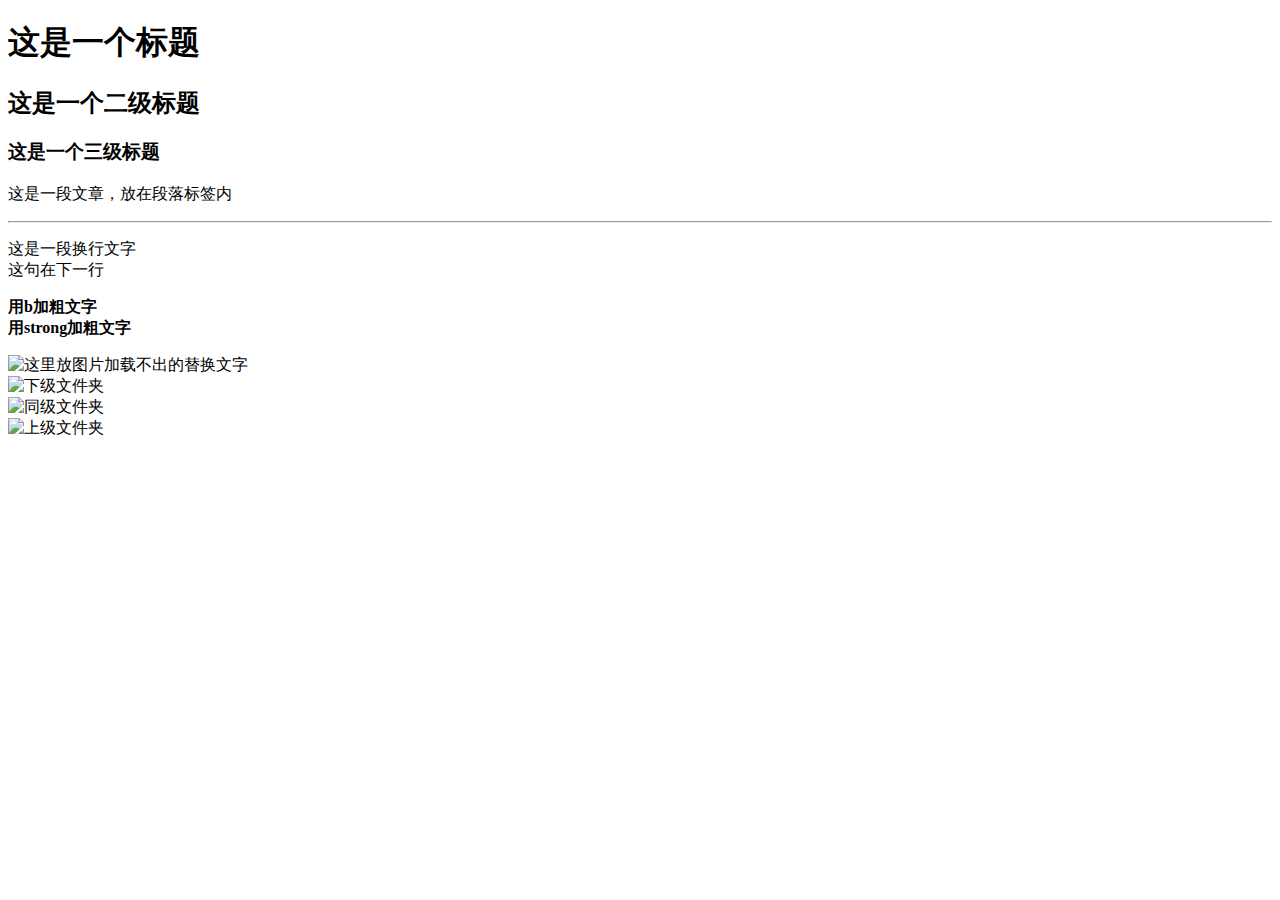
==== index.html @ 5483f2fe "first commit" ====
<!DOCTYPE html>
<html lang="en">
<head>
    <meta charset="UTF-8">
    <meta http-equiv="X-UA-Compatible" content="IE=edge">
    <meta name="viewport" content="width=device-width, initial-scale=1.0">
    <title>Document</title>
</head>
<body>
    <h1>这是一个标题</h1>
    <h2>这是一个二级标题</h2>
    <h3>这是一个三级标题</h3>
    <!-- ctrl+D这个快捷键用于vscode的光标多选 -->

    <p>这是一段文章，放在段落标签内</p>
    <hr>
    <!-- hr是水平分割线标签，br是换行 -->
    <p>这是一段换行文字<br>这句在下一行</p>

    <!-- 文本格式化 -->
    <p><b>用b加粗文字</b><br><strong>用strong加粗文字</strong></p>
    <!-- u和ins下划线 i和em是倾斜 s和del是删除线 -->

    <!-- 图片的插入 -->
    <!-- 绝对路径 -->
    <img src="D:\我的桌面\Desktop\前端学习html+css\image\001.jpg" alt="这里放图片加载不出的替换文字" title="鼠标悬停时显示">
    <br>
    <!-- 相对路径 -->
    <img src="nothatfile/001.jpg" alt="下级文件夹">
    <br>
    <img src="./001.jpg" alt="同级文件夹">
    <br>
    <img src="../image/001.jpg" alt="上级文件夹">
    <!-- ../是回到上级文件夹，上级的上级用../../表示 -->

</body>
</html>
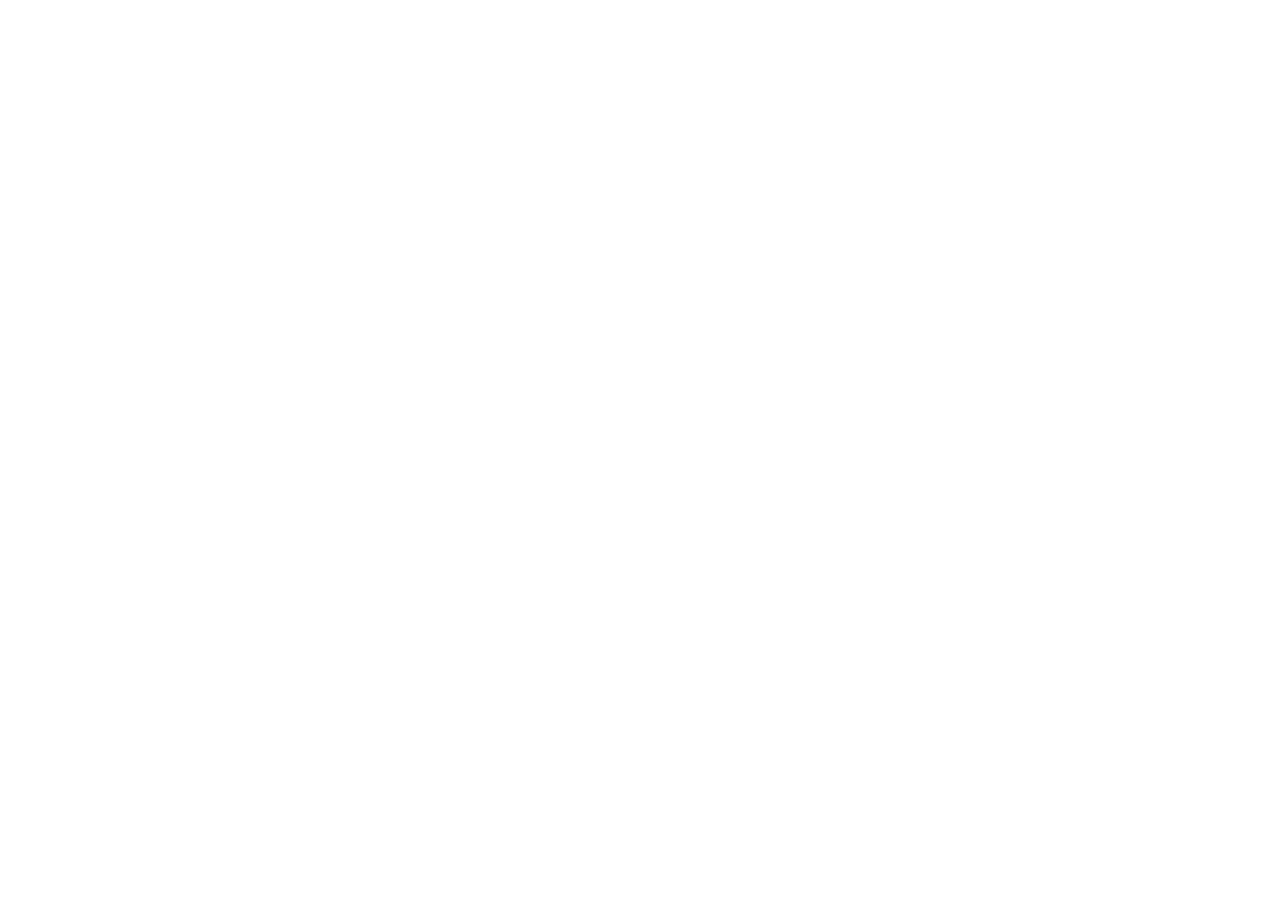
==== commit 2d84b025: "okok" ====
--- a/index.html
+++ b/index.html
@@ -1,37 +1,42 @@
 <!DOCTYPE html>
-<html lang="en">
+<html lang="zh-CN">
 <head>
-    <meta charset="UTF-8">
-    <meta http-equiv="X-UA-Compatible" content="IE=edge">
-    <meta name="viewport" content="width=device-width, initial-scale=1.0">
-    <title>Document</title>
+  <meta charset="UTF-8">
+  <meta http-equiv="X-UA-Compatible" content="IE=edge">
+  <meta name="viewport" content="width=device-width, initial-scale=1.0">
+  <link rel="stylesheet" href="./css/index.css">
+  <link rel="shortcut icon" href="./img/favicon.ico" type="image/x-icon">
+  <meta name="description" content="你发现了一个私人博客网站，也许这里有一些神奇的东西">
+  <meta name="keywords" content="计算机、IT技术、设计师">
+  <title>knlncyan</title>
 </head>
 <body>
-    <h1>这是一个标题</h1>
-    <h2>这是一个二级标题</h2>
-    <h3>这是一个三级标题</h3>
-    <!-- ctrl+D这个快捷键用于vscode的光标多选 -->
+  <div class="box">
+    <span id="a0"></span>
+    <span id="a1"></span>
+    <span id="a2"></span>
+    <span id="a3"></span>
+    <span id="a4"></span>
+  </div>
 
-    <p>这是一段文章，放在段落标签内</p>
-    <hr>
-    <!-- hr是水平分割线标签，br是换行 -->
-    <p>这是一段换行文字<br>这句在下一行</p>
 
-    <!-- 文本格式化 -->
-    <p><b>用b加粗文字</b><br><strong>用strong加粗文字</strong></p>
-    <!-- u和ins下划线 i和em是倾斜 s和del是删除线 -->
-
-    <!-- 图片的插入 -->
-    <!-- 绝对路径 -->
-    <img src="D:\我的桌面\Desktop\前端学习html+css\image\001.jpg" alt="这里放图片加载不出的替换文字" title="鼠标悬停时显示">
-    <br>
-    <!-- 相对路径 -->
-    <img src="nothatfile/001.jpg" alt="下级文件夹">
-    <br>
-    <img src="./001.jpg" alt="同级文件夹">
-    <br>
-    <img src="../image/001.jpg" alt="上级文件夹">
-    <!-- ../是回到上级文件夹，上级的上级用../../表示 -->
-
+<div></div>
+  <script>
+    let key
+    for(let i = 0; i < 5; i++){
+      key = Math.ceil(Math.random()*4) + i*4
+      document.querySelector(`#a${i}`).style.backgroundImage = `url(./img/backgroundImage/${key}.jpg)`
+    }
+    console.log(key)
+    setInterval(function() {
+      key++
+      key%=5
+      document.querySelector(`#a${key}`).style.opacity = 1
+      document.querySelector(`#a${key}`).style.transform = 'scale(1.3)'
+      document.querySelector(`#a${(key+4)%5}`).style.opacity = 0
+      document.querySelector(`#a${(key+4)%5}`).style.transform = 'scale(1.2)'
+    },3000)
+    
+  </script>
 </body>
 </html>--- a/css/index.css
+++ b/css/index.css
@@ -0,0 +1,36 @@
+* {
+  margin: 0px;
+  padding: 0px;
+}
+
+html {
+  height: 100%;
+  width: 100%;
+}
+
+body {
+  height: 100%;
+  width: 100%;
+  overflow-x: hidden;
+}
+
+.box {
+  display: flex;
+  justify-content: center;
+  width: 100%;
+  height: 100%;
+}
+
+.box span {
+  position: fixed;
+  width: 100%;
+  height: 100%;
+  /* z-index: -1; */
+  background-image: url(#);
+  background-size: cover;
+  background-position: center center;
+  opacity: 0;
+  transform: scale(1.2);
+  transition: all 3s;
+}
+
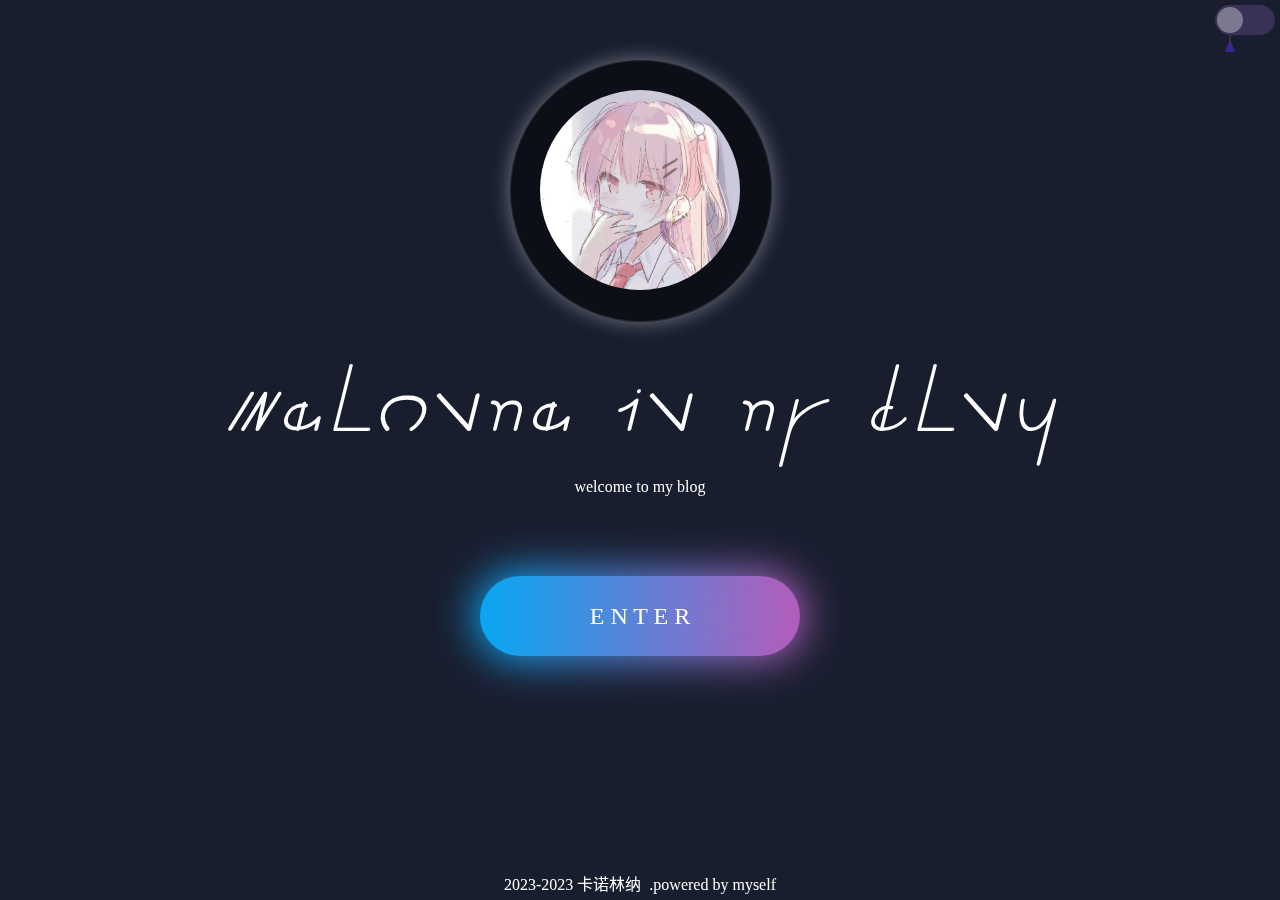
==== commit 7ae9e5f8: "okok it is not easy" ====
--- a/index.html
+++ b/index.html
@@ -5,13 +5,18 @@
   <meta http-equiv="X-UA-Compatible" content="IE=edge">
   <meta name="viewport" content="width=device-width, initial-scale=1.0">
   <link rel="stylesheet" href="./css/index.css">
+  <link rel="stylesheet" href="./css/default.css">
   <link rel="shortcut icon" href="./img/favicon.ico" type="image/x-icon">
-  <meta name="description" content="你发现了一个私人博客网站，也许这里有一些神奇的东西">
+  <meta name="description" content="你发现了一个私人博客网站，也许这里有一些神奇的东西，不想学框架的我决定自己随便写一个">
   <meta name="keywords" content="计算机、IT技术、设计师">
   <title>knlncyan</title>
+  <script>
+    
+  </script>
 </head>
 <body>
   <div class="box">
+    <span id="cover"></span>
     <span id="a0"></span>
     <span id="a1"></span>
     <span id="a2"></span>
@@ -19,24 +24,130 @@
     <span id="a4"></span>
   </div>
 
+  <div class="tab">
+    <div class="backgroundChange">
+      <div class="lightButton">
+        <input type="checkbox" id="light">
+        <label for="light"></label>
+      </div>
+    </div>
+  </div>
 
-<div></div>
+  <div class="page">
+    <div class="control"></div>
+    <span class="play"></span>
+    <span class="unplay"></span>     
+    <img src="./img/image/1.jpg" alt="加载中" class="ico">
+  </div>
+
+  <div class="text">
+    <h3>welcome to my blog</h3>
+    <br>
+    <p class="text_one">welcome to my blog</p>
+    <a href="#" class="link">e n t e r</a>
+    <p class="text_two">2023-2023 卡诺林纳 &nbsp;.powered by myself</p>
+  </div>
+  <audio src="./asset/localMusic/Please Come Back.mp3" autoplay loop class="music"></audio>
   <script>
-    let key
-    for(let i = 0; i < 5; i++){
-      key = Math.ceil(Math.random()*4) + i*4
-      document.querySelector(`#a${i}`).style.backgroundImage = `url(./img/backgroundImage/${key}.jpg)`
+    /* 全局变量key，可重复使用 */
+    let key = 0
+    let flag
+    let load = true
+    /* 获取必要的DOM */
+    const _check = document.querySelector('.tab .backgroundChange .lightButton #light')
+    const _cover = document.querySelector('.box #cover')
+    const _text = document.querySelector('.text')
+    const ico = document.querySelector('.ico')
+    const play = document.querySelector('.play')
+    const unplay = document.querySelector('.unplay')
+    
+    /* 读取用户数据 */
+    let userDate = JSON.parse(localStorage.getItem('userDate'))
+    /* 没有用户数据创造用户数据 */
+    if (userDate == null) {
+      userDate = {
+        light: 0,
+        music: 0,
+      }
     }
-    console.log(key)
-    setInterval(function() {
-      key++
+    /* 对用户数据进行识别 */
+    if (userDate.light == 1) {
+      _check.checked = 'checked'
+      loadPicture()
+      load = false
+      light()
+    }
+    else {
+      night()
+    }
+    if (userDate.music == 0) {
+      pauseMusic()
+    }
+
+    /* 三个封装好的方法，加载图片，白天模式，黑夜模式 */
+    function loadPicture() {
+      for(let i = 0; i < 5; i++){
+        key = Math.ceil(Math.random()*4) + i*4
+        document.querySelector(`#a${i}`).style.backgroundImage = `url(./img/backgroundImage/${key}.jpg)`
+      }
+      key = 0  //加载完图片后key置为0
+    }
+    function light() {
+      _cover.style.opacity = 0
+      flag = setInterval(function () {
+        key++
       key%=5
       document.querySelector(`#a${key}`).style.opacity = 1
       document.querySelector(`#a${key}`).style.transform = 'scale(1.3)'
       document.querySelector(`#a${(key+4)%5}`).style.opacity = 0
       document.querySelector(`#a${(key+4)%5}`).style.transform = 'scale(1.2)'
-    },3000)
-    
+      },3000)
+      _text.classList.remove('colorChange')
+    }
+    function night() {
+      _cover.style.opacity = 1
+      clearInterval(flag)
+      _text.classList.add('colorChange')
+    }
+    function playMusic() {
+      ico.classList.remove('icoPause')
+      play.style.display = 'none'
+      unplay.style.display = 'block'
+      document.querySelector('.music').play()
+    }
+    function pauseMusic() {
+      ico.classList.add('icoPause')
+      play.style.display = 'block'
+      unplay.style.display = 'none'
+      document.querySelector('.music').pause()
+    }
+    /* 控制背景切换开关，同时更新用户数据 */  
+    _check.addEventListener('click', function(){
+      if (_check.checked) {
+        if (load) {
+          loadPicture()
+          load = false
+        }
+        light()
+        userDate.light = 1
+        localStorage.setItem('userDate',JSON.stringify(userDate))
+      }
+      else {
+        night()
+        userDate.light = 0
+        localStorage.setItem('userDate',JSON.stringify(userDate))
+      }
+    })
+    play.addEventListener('click', function(){
+      playMusic()
+      userDate.music = 1
+      localStorage.setItem('userDate',JSON.stringify(userDate))
+    })
+    unplay.addEventListener('click', function(){
+      pauseMusic()
+      userDate.music = 0
+      localStorage.setItem('userDate',JSON.stringify(userDate))
+    })
   </script>
 </body>
 </html>--- a/css/index.css
+++ b/css/index.css
@@ -1,17 +1,7 @@
-* {
-  margin: 0px;
-  padding: 0px;
-}
-
-html {
-  height: 100%;
-  width: 100%;
-}
+
 
 body {
-  height: 100%;
-  width: 100%;
-  overflow-x: hidden;
+  position: relative;
 }
 
 .box {
@@ -25,12 +15,292 @@
   position: fixed;
   width: 100%;
   height: 100%;
-  /* z-index: -1; */
+  z-index: -1;
   background-image: url(#);
   background-size: cover;
   background-position: center center;
   opacity: 0;
   transform: scale(1.2);
   transition: all 3s;
-}
-
+  z-index: -2;
+}
+
+#a0 {
+  opacity: 1;
+  transform: scale(1.3);
+}
+
+#cover {
+  background-image: none;
+  background-color: #191e2f;
+  z-index: 0;
+
+}
+/* 头像 */
+.page {
+  position: absolute;
+  top: 10%;
+  left: 50%;
+  width: 200px;
+  height: 200px;
+  transform: translateX(-50%);
+  /* background-color: pink; */
+}
+
+.page .control {
+  position: absolute;
+  left: 50%;
+  top: 50%;
+  height: 130px;
+  width: 10px;
+  transform: translate(0,-50%);
+  background: linear-gradient(90deg, #03a9f4, #f441a5, #ffeb3b,#03a9f4);
+  background-size: 400%;
+  border-radius: 65px;
+  transition: all 0.5s;
+  z-index: -2;
+}
+
+.play,.unplay {
+  position: absolute;
+  left: 240px;
+  top: 50%;
+  width: 100px;
+  height: 100px;
+  background-size: contain;
+  opacity: 0;
+  transform: translateY(-50%);
+  transition: all 0.5s;
+}
+.play {
+  display: none;
+  background-image: url(../img/iconfond/bofangxiao.png);
+}
+.unplay {
+  display: block;
+  background-image: url(../img/iconfond/zantingxiao.png);
+}
+.page:hover .unplay {
+  opacity: 0.6;
+}
+.page:hover .play {
+  opacity: 0.6;
+}
+.page .control::before {
+  content: '';
+  position: absolute;
+  left: -5px;
+  right: -5px;
+  top: -5px;
+  bottom: -5px;
+  background: linear-gradient(90deg, #03a9f4, #f441a5, #ffeb3b,#03a9f4);
+  background-size: 400%;
+  border-radius: 50px;
+  filter: blur(20px);
+  z-index: -3;
+}
+
+.ico {
+  width: 100%;
+  height: 100%;
+  border-radius: 50%;
+  /* z-index: ; */
+  animation: circle 20s linear infinite;
+  z-index: 2;
+}
+
+.icoPause {
+  animation-play-state: paused;
+}
+
+.page::after {
+  content: "";
+  position: absolute;
+  left: 0px;
+  top: 0px;
+  width: 260px;
+  height: 260px;
+  border-radius: 50%;
+  transform: translate(-30px,-30px);
+  /* border: 20px solid white; */
+  background-color: rgba(0,0,0,0.5);
+  box-shadow: 0px 0px 20px rgba(255,255,255,0.4);
+  border: 1px solid rgba(255,255,255,0.1);
+  backdrop-filter: blur(5px);
+  z-index: -1;
+}
+
+.page:hover .control::before{
+  animation: sun 8s infinite;
+}
+
+.page:hover .control {
+  width: 250px;
+  animation: sun 8s infinite;
+}
+
+@keyframes circle {
+  from {
+    rotate: 0deg;
+  }
+  to {
+    rotate: 360deg;
+  }
+}
+/* 文字 */
+.text {
+  position: absolute;
+  left: 50%;
+  top: 40%;
+  width: 100%;
+  height: 60%;
+  transform: translateX(-50%);
+  /* background-color: pink; */
+  text-align: center;
+  transition: all 2s;
+}
+.text h3 {
+  font-family: violetEvergarden;
+  font-style: italic;
+  font-size: 80px;
+  font-weight: 200;
+  /* font-weight: 800; */
+}
+.text .text_two {
+  position: absolute;
+  left: 50%;
+  bottom: 1%;
+  transform: translateX(-50%);
+  white-space: nowrap;
+}
+
+@media (max-width: 850PX) {
+  .text h3 {
+    font-size: 50px
+  }
+  .text .text_two {
+    font-size: 13px;
+  }
+}
+
+/* 彩虹按钮 */
+.text .link {
+  position: absolute;
+  left: 50%;
+  top: 40%;
+  transform: translateX(-50%);
+  width: 320px;
+  height: 80px;
+  background: linear-gradient(90deg, #03a9f4, #f441a5, #ffeb3b,#03a9f4);
+  background-size: 400%;
+  font-size: 24px;
+  line-height: 80px;
+  text-align: center;
+  color: #fff;
+  text-decoration: none;
+  text-transform: uppercase;
+  border-radius: 40px;
+  z-index: 1;
+}
+.link::after {
+  content: '';
+  position: absolute;
+  left: -5px;
+  right: -5px;
+  top: -5px;
+  bottom: -5px;
+  background: linear-gradient(90deg, #03a9f4, #f441a5, #ffeb3b,#03a9f4);
+  background-size: 400%;
+  border-radius: 50px;
+  filter: blur(20px);
+  z-index: -1;
+}
+.link:hover::after {
+  animation: sun 8s infinite;
+}
+
+.link:hover {
+  animation: sun 8s infinite;
+}
+
+@keyframes sun {
+  from {
+    background-position: -400% 0%;
+  }
+  to {
+    background-position: 0 0;
+  }
+}
+
+/* 上方导航栏 */
+.tab {
+  position: absolute;
+  left: 50%;
+  top: 0;
+  width: 100%;
+  height: auto;
+  transform: translateX(-50%);
+  /* background-color: pink; */
+  z-index: 10;
+}
+/* 黑夜开关 */
+.tab .backgroundChange {
+  position: absolute;
+  right: 0;
+}
+.tab .backgroundChange .lightButton {
+  transform: translateY(10%);
+  height: 50px;
+  width: 65px;
+  /* border: 1px solid red; */
+}
+.tab .backgroundChange .lightButton #light {
+  appearance: none;
+  height: 30px;
+  width: 60px;
+  background-color: #3a3256;
+  border-radius: 15px;
+}
+.tab .backgroundChange .lightButton #light::before {
+  position: absolute;
+  content: "";
+  width: 26px;
+  height: 26px;
+  background-color: #7d7890;
+  border-radius: 50%;
+  top: 2px;
+  left: 2px;
+}
+.tab .backgroundChange .lightButton label {
+  position: absolute;
+  height: 40px;
+  width: 2px;
+  background-color: #31353d;
+  left: 14px;
+  top: 2px;
+  z-index: -1;
+}
+.tab .backgroundChange .lightButton label::after {
+  content: "";
+  position: absolute;
+  top: 35px;
+  height: 0;
+  width: 2px;
+  border-bottom: 10px solid #392692;
+  border-left: 4px solid transparent;
+  border-right: 4px solid transparent;
+  transform: translateX(-4px);
+}
+.tab .backgroundChange .lightButton #light, .tab .backgroundChange .lightButton label {
+  cursor: pointer;
+}
+.tab .backgroundChange .lightButton #light:checked::before {
+  background-color: #f5f5f5;
+  transform: translateX(30px);
+  box-shadow: 0 0 21px 7px rgba(196, 241, 255, 0.8);
+}
+/* 文字色 */
+.colorChange {
+  color: white;
+}
+
--- a/css/default.css
+++ b/css/default.css
@@ -0,0 +1,39 @@
+* {
+  margin: 0px;
+  padding: 0px;
+}
+
+html {
+  height: 100%;
+  width: 100%;
+}
+
+body {
+  height: 100%;
+  width: 100%;
+  background-color: #000;
+  overflow-x: hidden;
+}
+
+ /* 滚动条宽度 */
+::-webkit-scrollbar {
+  width: 8px;
+}
+ /* 滚动条轨道 */
+::-webkit-scrollbar-track {
+  background: rgb(239, 239, 239);
+  border-radius: 2px;
+}
+ /* 小滑块 */
+::-webkit-scrollbar-thumb {
+  background: #333132;
+  border-radius: 10px;
+}
+::-webkit-scrollbar-thumb:hover {
+  background: #2E2F31;
+}
+
+@font-face {
+  font-family: 'violetEvergarden';
+  src: url(../asset/font/Violet\ Evergarden\ Ver1.13.ttf);
+}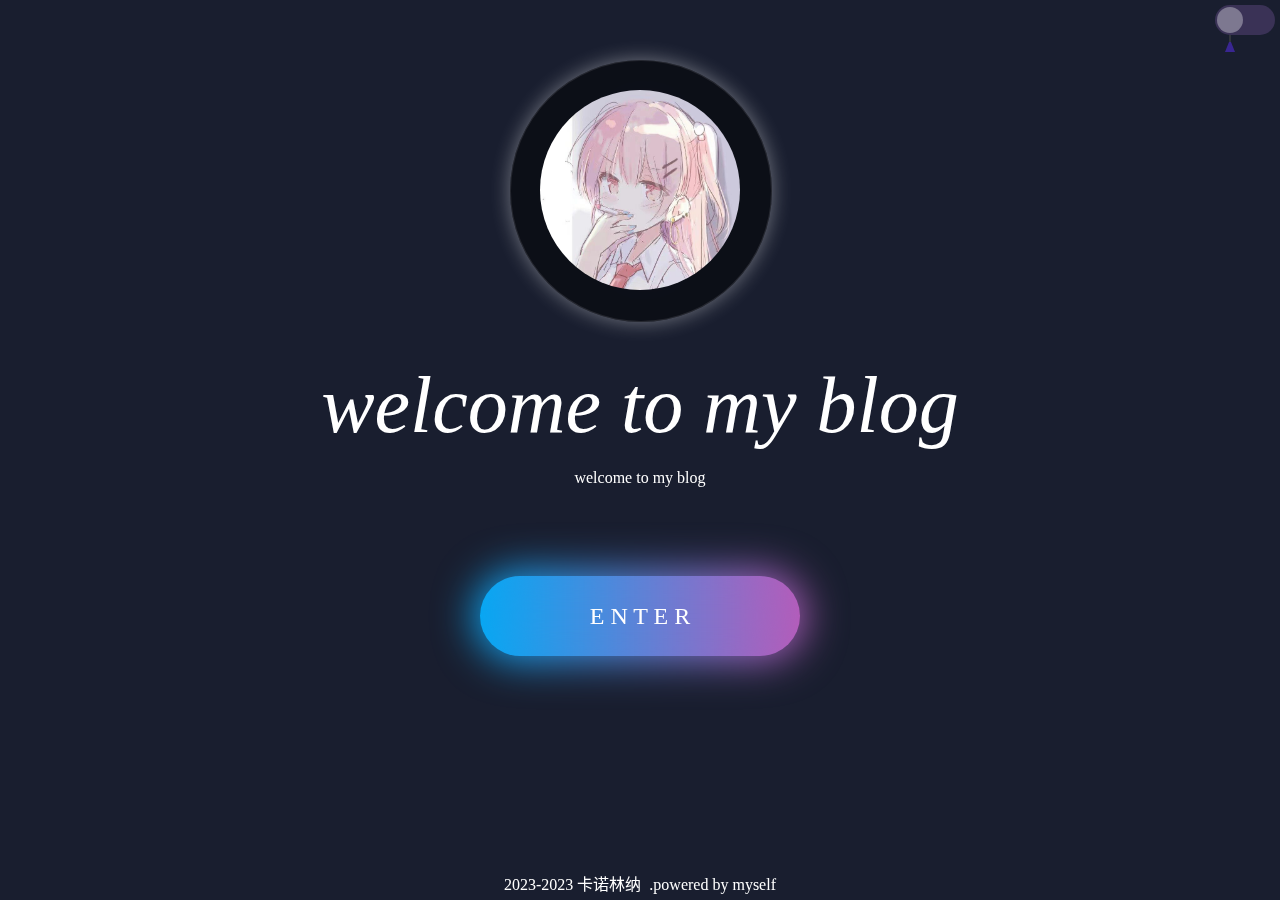
==== commit fe17ca57: "开始写主页面" ====
--- a/index.html
+++ b/index.html
@@ -4,8 +4,8 @@
   <meta charset="UTF-8">
   <meta http-equiv="X-UA-Compatible" content="IE=edge">
   <meta name="viewport" content="width=device-width, initial-scale=1.0">
-  <link rel="stylesheet" href="./css/index.css">
-  <link rel="stylesheet" href="./css/default.css">
+  <link rel="stylesheet" href="./asset/css/index.css">
+  <link rel="stylesheet" href="./asset/css/default.css">
   <link rel="shortcut icon" href="./img/favicon.ico" type="image/x-icon">
   <meta name="description" content="你发现了一个私人博客网站，也许这里有一些神奇的东西，不想学框架的我决定自己随便写一个">
   <meta name="keywords" content="计算机、IT技术、设计师">
@@ -44,7 +44,7 @@
     <h3>welcome to my blog</h3>
     <br>
     <p class="text_one">welcome to my blog</p>
-    <a href="#" class="link">e n t e r</a>
+    <a href="./blog/blog.html" class="link">e n t e r</a>
     <p class="text_two">2023-2023 卡诺林纳 &nbsp;.powered by myself</p>
   </div>
   <audio src="./asset/localMusic/Please Come Back.mp3" autoplay loop class="music"></audio>
@@ -87,7 +87,7 @@
     /* 三个封装好的方法，加载图片，白天模式，黑夜模式 */
     function loadPicture() {
       for(let i = 0; i < 5; i++){
-        key = Math.ceil(Math.random()*4) + i*4
+        key = Math.ceil(Math.random()*8) + i*8
         document.querySelector(`#a${i}`).style.backgroundImage = `url(./img/backgroundImage/${key}.jpg)`
       }
       key = 0  //加载完图片后key置为0
--- a/asset/css/index.css
+++ b/asset/css/index.css
@@ -0,0 +1,306 @@
+
+
+body {
+  position: relative;
+}
+
+.box {
+  display: flex;
+  justify-content: center;
+  width: 100%;
+  height: 100%;
+}
+
+.box span {
+  position: fixed;
+  width: 100%;
+  height: 100%;
+  z-index: -1;
+  background-image: url(#);
+  background-size: cover;
+  background-position: center center;
+  opacity: 0;
+  transform: scale(1.2);
+  transition: all 3s;
+  z-index: -2;
+}
+
+#a0 {
+  opacity: 1;
+  transform: scale(1.3);
+}
+
+#cover {
+  background-image: none;
+  background-color: #191e2f;
+  z-index: 0;
+
+}
+/* 头像 */
+.page {
+  position: absolute;
+  top: 10%;
+  left: 50%;
+  width: 200px;
+  height: 200px;
+  transform: translateX(-50%);
+  /* background-color: pink; */
+}
+
+.page .control {
+  position: absolute;
+  left: 50%;
+  top: 50%;
+  height: 130px;
+  width: 10px;
+  transform: translate(0,-50%);
+  background: linear-gradient(90deg, #03a9f4, #f441a5, #ffeb3b,#03a9f4);
+  background-size: 400%;
+  border-radius: 65px;
+  transition: all 0.5s;
+  z-index: -2;
+}
+
+.play,.unplay {
+  position: absolute;
+  left: 240px;
+  top: 50%;
+  width: 100px;
+  height: 100px;
+  background-size: contain;
+  opacity: 0;
+  transform: translateY(-50%);
+  transition: all 0.5s;
+}
+.play {
+  display: none;
+  background-image: url(../img/iconfond/bofangxiao.png);
+}
+.unplay {
+  display: block;
+  background-image: url(../img/iconfond/zantingxiao.png);
+}
+.page:hover .unplay {
+  opacity: 0.6;
+}
+.page:hover .play {
+  opacity: 0.6;
+}
+.page .control::before {
+  content: '';
+  position: absolute;
+  left: -5px;
+  right: -5px;
+  top: -5px;
+  bottom: -5px;
+  background: linear-gradient(90deg, #03a9f4, #f441a5, #ffeb3b,#03a9f4);
+  background-size: 400%;
+  border-radius: 50px;
+  filter: blur(20px);
+  z-index: -3;
+}
+
+.ico {
+  width: 100%;
+  height: 100%;
+  border-radius: 50%;
+  /* z-index: ; */
+  animation: circle 20s linear infinite;
+  z-index: 2;
+}
+
+.icoPause {
+  animation-play-state: paused;
+}
+
+.page::after {
+  content: "";
+  position: absolute;
+  left: 0px;
+  top: 0px;
+  width: 260px;
+  height: 260px;
+  border-radius: 50%;
+  transform: translate(-30px,-30px);
+  /* border: 20px solid white; */
+  background-color: rgba(0,0,0,0.5);
+  box-shadow: 0px 0px 20px rgba(255,255,255,0.4);
+  border: 1px solid rgba(255,255,255,0.1);
+  backdrop-filter: blur(5px);
+  z-index: -1;
+}
+
+.page:hover .control::before{
+  animation: sun 8s infinite;
+}
+
+.page:hover .control {
+  width: 250px;
+  animation: sun 8s infinite;
+}
+
+@keyframes circle {
+  from {
+    rotate: 0deg;
+  }
+  to {
+    rotate: 360deg;
+  }
+}
+/* 文字 */
+.text {
+  position: absolute;
+  left: 50%;
+  top: 40%;
+  width: 100%;
+  height: 60%;
+  transform: translateX(-50%);
+  /* background-color: pink; */
+  text-align: center;
+  transition: all 2s;
+}
+.text h3 {
+  font-family: violetEvergarden;
+  font-style: italic;
+  font-size: 80px;
+  font-weight: 200;
+  /* font-weight: 800; */
+}
+.text .text_two {
+  position: absolute;
+  left: 50%;
+  bottom: 1%;
+  transform: translateX(-50%);
+  white-space: nowrap;
+}
+
+@media (max-width: 850PX) {
+  .text h3 {
+    font-size: 50px
+  }
+  .text .text_two {
+    font-size: 13px;
+  }
+}
+
+/* 彩虹按钮 */
+.text .link {
+  position: absolute;
+  left: 50%;
+  top: 40%;
+  transform: translateX(-50%);
+  width: 320px;
+  height: 80px;
+  background: linear-gradient(90deg, #03a9f4, #f441a5, #ffeb3b,#03a9f4);
+  background-size: 400%;
+  font-size: 24px;
+  line-height: 80px;
+  text-align: center;
+  color: #fff;
+  text-decoration: none;
+  text-transform: uppercase;
+  border-radius: 40px;
+  z-index: 1;
+}
+.link::after {
+  content: '';
+  position: absolute;
+  left: -5px;
+  right: -5px;
+  top: -5px;
+  bottom: -5px;
+  background: linear-gradient(90deg, #03a9f4, #f441a5, #ffeb3b,#03a9f4);
+  background-size: 400%;
+  border-radius: 50px;
+  filter: blur(20px);
+  z-index: -1;
+}
+.link:hover::after {
+  animation: sun 8s infinite;
+}
+
+.link:hover {
+  animation: sun 8s infinite;
+}
+
+@keyframes sun {
+  from {
+    background-position: -400% 0%;
+  }
+  to {
+    background-position: 0 0;
+  }
+}
+
+/* 上方导航栏 */
+.tab {
+  position: absolute;
+  left: 50%;
+  top: 0;
+  width: 100%;
+  height: auto;
+  transform: translateX(-50%);
+  /* background-color: pink; */
+  z-index: 10;
+}
+/* 黑夜开关 */
+.tab .backgroundChange {
+  position: absolute;
+  right: 0;
+}
+.tab .backgroundChange .lightButton {
+  transform: translateY(10%);
+  height: 50px;
+  width: 65px;
+  /* border: 1px solid red; */
+}
+.tab .backgroundChange .lightButton #light {
+  appearance: none;
+  height: 30px;
+  width: 60px;
+  background-color: #3a3256;
+  border-radius: 15px;
+}
+.tab .backgroundChange .lightButton #light::before {
+  position: absolute;
+  content: "";
+  width: 26px;
+  height: 26px;
+  background-color: #7d7890;
+  border-radius: 50%;
+  top: 2px;
+  left: 2px;
+}
+.tab .backgroundChange .lightButton label {
+  position: absolute;
+  height: 40px;
+  width: 2px;
+  background-color: #31353d;
+  left: 14px;
+  top: 2px;
+  z-index: -1;
+}
+.tab .backgroundChange .lightButton label::after {
+  content: "";
+  position: absolute;
+  top: 35px;
+  height: 0;
+  width: 2px;
+  border-bottom: 10px solid #392692;
+  border-left: 4px solid transparent;
+  border-right: 4px solid transparent;
+  transform: translateX(-4px);
+}
+.tab .backgroundChange .lightButton #light, .tab .backgroundChange .lightButton label {
+  cursor: pointer;
+}
+.tab .backgroundChange .lightButton #light:checked::before {
+  background-color: #f5f5f5;
+  transform: translateX(30px);
+  box-shadow: 0 0 21px 7px rgba(196, 241, 255, 0.8);
+}
+/* 文字色 */
+.colorChange {
+  color: white;
+}
+
--- a/asset/css/default.css
+++ b/asset/css/default.css
@@ -0,0 +1,39 @@
+* {
+  margin: 0px;
+  padding: 0px;
+}
+
+html {
+  height: 100%;
+  width: 100%;
+}
+
+body {
+  height: 100%;
+  width: 100%;
+  background-color: #000;
+  overflow-x: hidden;
+}
+
+ /* 滚动条宽度 */
+::-webkit-scrollbar {
+  width: 8px;
+}
+ /* 滚动条轨道 */
+::-webkit-scrollbar-track {
+  background: rgb(239, 239, 239);
+  border-radius: 2px;
+}
+ /* 小滑块 */
+::-webkit-scrollbar-thumb {
+  background: #333132;
+  border-radius: 10px;
+}
+::-webkit-scrollbar-thumb:hover {
+  background: #2E2F31;
+}
+
+@font-face {
+  font-family: 'violetEvergarden';
+  src: url(../asset/font/Violet\ Evergarden\ Ver1.13.ttf);
+}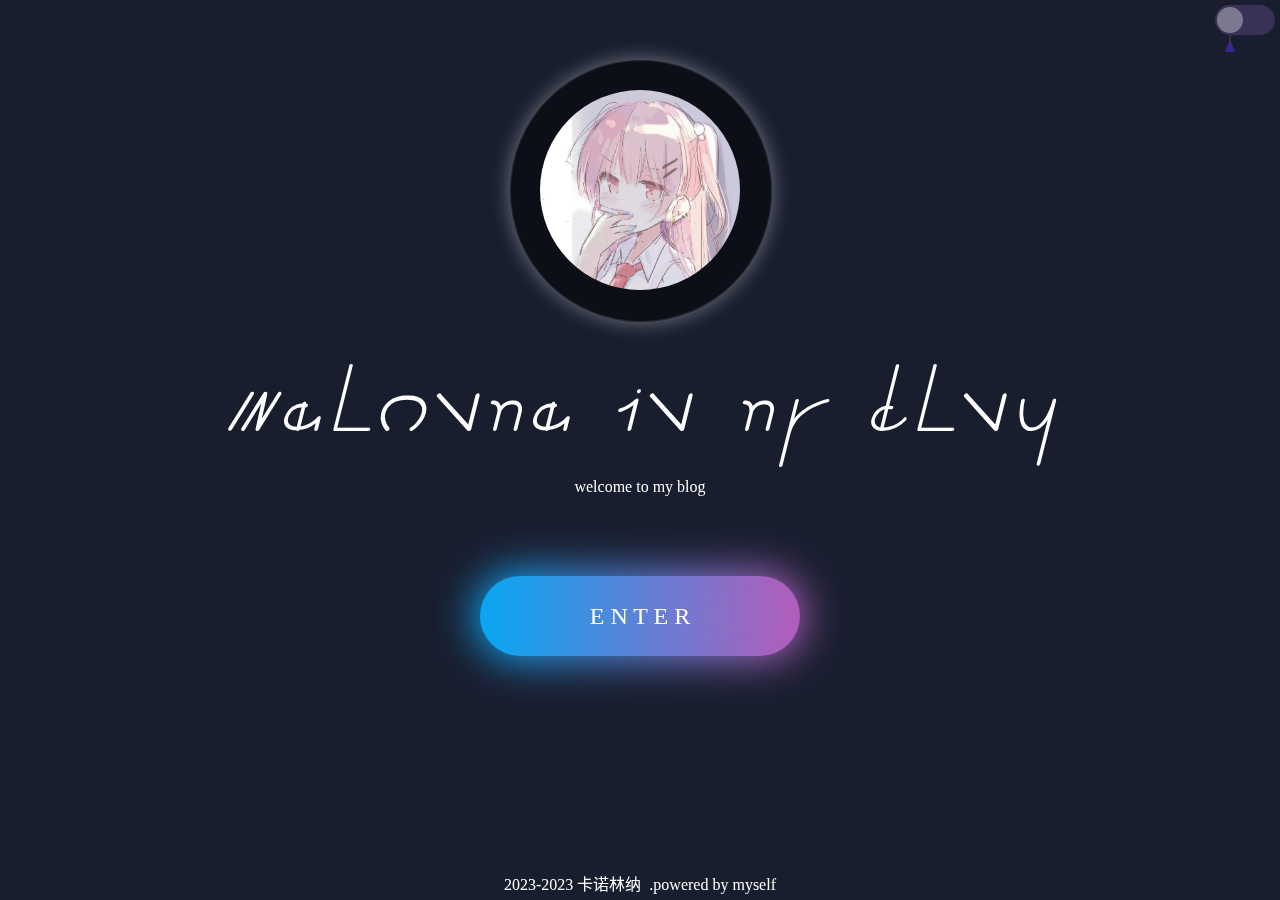
==== commit 6670cf8e: "bug fix" ====
--- a/index.html
+++ b/index.html
@@ -6,7 +6,7 @@
   <meta name="viewport" content="width=device-width, initial-scale=1.0">
   <link rel="stylesheet" href="./asset/css/index.css">
   <link rel="stylesheet" href="./asset/css/default.css">
-  <link rel="shortcut icon" href="./img/favicon.ico" type="image/x-icon">
+  <link rel="shortcut icon" href="./asset/favicon.ico" type="image/x-icon">
   <meta name="description" content="你发现了一个私人博客网站，也许这里有一些神奇的东西，不想学框架的我决定自己随便写一个">
   <meta name="keywords" content="计算机、IT技术、设计师">
   <title>knlncyan</title>
@@ -37,14 +37,14 @@
     <div class="control"></div>
     <span class="play"></span>
     <span class="unplay"></span>     
-    <img src="./img/image/1.jpg" alt="加载中" class="ico">
+    <img src="./asset/img/image/1.jpg" alt="加载中" class="ico">
   </div>
 
   <div class="text">
     <h3>welcome to my blog</h3>
     <br>
     <p class="text_one">welcome to my blog</p>
-    <a href="./blog/blog.html" class="link">e n t e r</a>
+    <a href="./blog/main.html" class="link">e n t e r</a>
     <p class="text_two">2023-2023 卡诺林纳 &nbsp;.powered by myself</p>
   </div>
   <audio src="./asset/localMusic/Please Come Back.mp3" autoplay loop class="music"></audio>
@@ -88,7 +88,7 @@
     function loadPicture() {
       for(let i = 0; i < 5; i++){
         key = Math.ceil(Math.random()*8) + i*8
-        document.querySelector(`#a${i}`).style.backgroundImage = `url(./img/backgroundImage/${key}.jpg)`
+        document.querySelector(`#a${i}`).style.backgroundImage = `url(./asset/img/backgroundImage/${key}.jpg)`
       }
       key = 0  //加载完图片后key置为0
     }
--- a/asset/css/default.css
+++ b/asset/css/default.css
@@ -11,7 +11,7 @@
 body {
   height: 100%;
   width: 100%;
-  background-color: #000;
+  /* background-color: #000; */
   overflow-x: hidden;
 }
 
@@ -35,5 +35,5 @@
 
 @font-face {
   font-family: 'violetEvergarden';
-  src: url(../asset/font/Violet\ Evergarden\ Ver1.13.ttf);
+  src: url(../font/Violet\ Evergarden\ Ver1.13.ttf);
 }